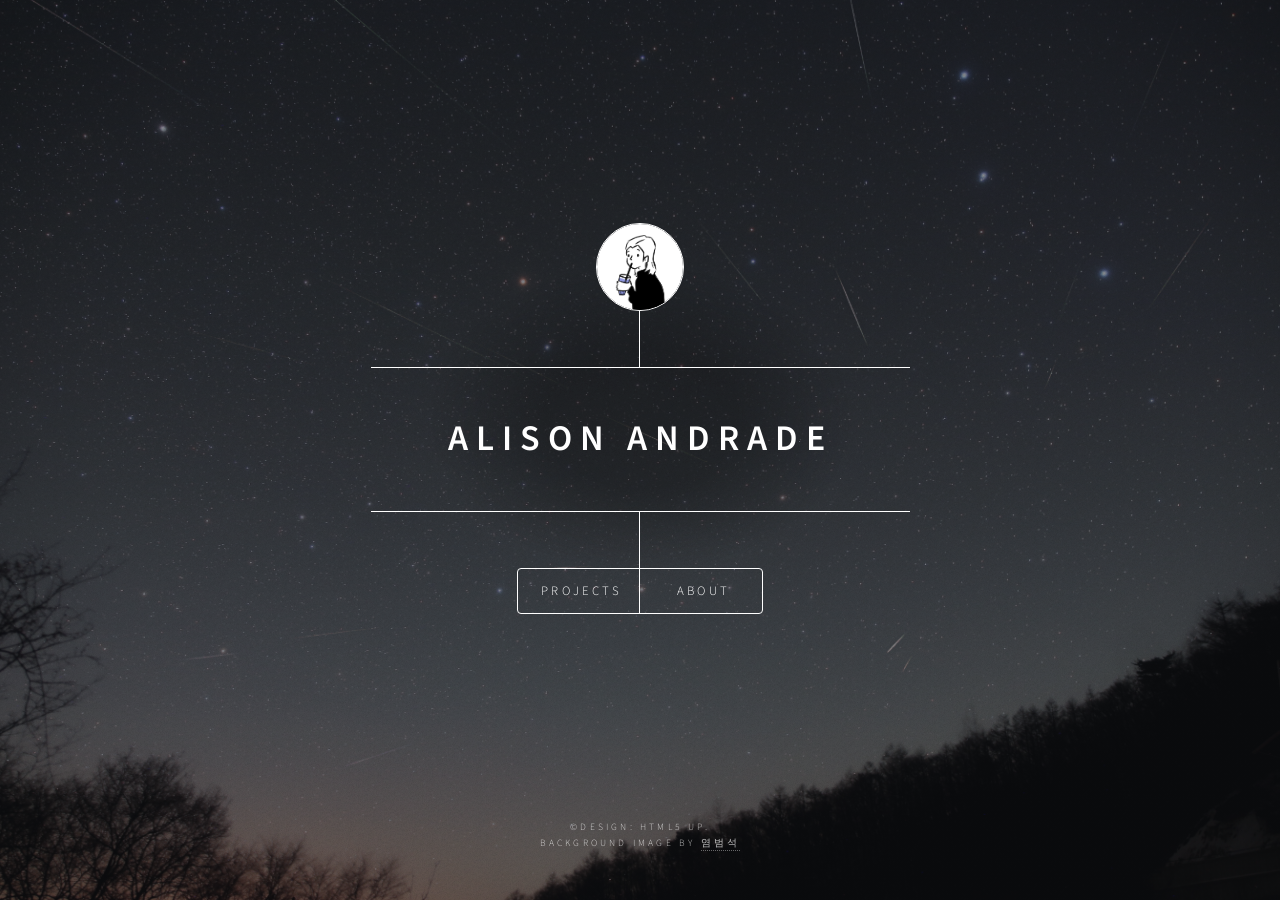
==== index.html @ b90a4dda "Update index.html" ====
<!DOCTYPE HTML>
<!--
	Dimension by HTML5 UP
	html5up.net | @ajlkn
	Free for personal and commercial use under the CCA 3.0 license (html5up.net/license)
-->
<html>
	<head>
		<title></title>
		<meta charset="utf-8" />
		<meta name="viewport" content="width=device-width, initial-scale=1, user-scalable=no" />
		<link rel="stylesheet" href="assets/css/main.css" />
		<noscript><link rel="stylesheet" href="assets/css/noscript.css" /></noscript>
	</head>
	<body class="is-preload">

		<!-- Wrapper -->
			<div id="wrapper">

				<!-- Header -->
					<header id="header">
						<div class="logo">
							<div><img src="images/blog.jpg" alt="" class="circle"></div>
						</div>
						<div class="content">
							<div class="inner">
								<h1>&nbsp;&nbsp;&nbsp;Alison Andrade&nbsp;&nbsp;&nbsp;</h1>
							</div>
						</div>
						<nav>
							<ul>
								<!-- <li><a href="#intro">Intro</a></li> -->
								<li><a href="#projects">Projects</a></li>
								<!-- <li><a href="#about">About</a></li> -->
								<li><a href="#contact">About</a></li>
								<!--<li><a href="#elements">Elements</a></li>-->
							</ul>
						</nav>
					</header>

				<!-- Main -->
					<div id="main">

						<!-- Intro -->
							<!-- <article id="intro">
								<h2 class="major">Intro</h2>
								<span class="image main"><img src="images/pic01.jpg" alt="" /></span>
								<p>Aenean ornare velit lacus, ac varius enim ullamcorper eu. Proin aliquam facilisis ante interdum congue. Integer mollis, nisl amet convallis, porttitor magna ullamcorper, amet egestas mauris. Ut magna finibus nisi nec lacinia. Nam maximus erat id euismod egestas. By the way, check out my <a href="#work">awesome work</a>.</p>
								<p>Lorem ipsum dolor sit amet, consectetur adipiscing elit. Duis dapibus rutrum facilisis. Class aptent taciti sociosqu ad litora torquent per conubia nostra, per inceptos himenaeos. Etiam tristique libero eu nibh porttitor fermentum. Nullam venenatis erat id vehicula viverra. Nunc ultrices eros ut ultricies condimentum. Mauris risus lacus, blandit sit amet venenatis non, bibendum vitae dolor. Nunc lorem mauris, fringilla in aliquam at, euismod in lectus. Pellentesque habitant morbi tristique senectus et netus et malesuada fames ac turpis egestas. In non lorem sit amet elit placerat maximus. Pellentesque aliquam maximus risus, vel sed vehicula.</p>
							</article> -->

						<!-- Work -->
							<article id="projects">
								
								<h2 class="major">Projects</h2>

								<h4><a href="docs/Andrade_M_field_orientation.pdf">Polametric Observations of Magnetic Fields  in Star Forming Region</a></h4>
								<span class="image main"><a href="docs/Andrade_M_field_orientation.pdf"><img src="images/Vela-C.png"/></a></span>
								<p>My undergraduate thesis project analysed polarimetric observations of Vela C and Orion A molecular 
									clouds, to understand their magnetic field structures and their relationships with column density.</p>
									
								<h4><a href="https://github.com/alisonands/Case-Study-A-data-driven-investment-analysis/tree/main">
									Case Study: A Data-Driven Investment Analysis</a></h4>
								<span><a href="https://github.com/alisonands/Case-Study-A-data-driven-investment-analysis/tree/main"><img src="images/in-analysis.jpg" alt="" style="width: 30%; float: left; padding-right: 10px;padding-bottom: 10px;"/></a></span>
								<p style="padding-left: 50px;">This project looks at the performance of the stock market tech sector on the Nasdaq index, 
									analyzing the relationship between Operating Cash Flow and Capex, and it's effect on overall returns.
								</p><br>
								
								<h4 style="padding-top: 20px;"><a href="https://alisonands.pythonanywhere.com/">
									Classification and regression analysis on planets, stars, and galaxies</a></h4>
								<span><a href="https://alisonands.pythonanywhere.com/"><img src="images/exoplanets.png" alt="" style="width: 35%; float: right; padding-left: 10px;"/></a></span>
								<p style="padding-right: 50px;"> This project uses supervised learning to analyse and predict exoplanet masses and classifying stars, galaxies and quasars.
									Primary ML algorithims used were decision tree and random forest models to fit and classify the variables.
								</p>

								<h4><a href="https://alisonands.github.io/Asteroids">
									A Timeline of NEOs</a></h4>
								<span class="image main"><a href="https://alisonands.github.io/Asteroids"><img src="images/Asteroids.jpg" alt=""/></a></span>
								<p> Wondering when the next asteroid will fly by? Near Earth Objects (NEOs) are comets and asteroids that pass by 
									with the close vicinity of the Earth. This graph shows all NEOs that have passed by and will pass by within 
									30 years. Keep an eye out!
								</p>
								
							</article>

						<!-- About -->
							<!-- <article id="about">
								<h2 class="major">About</h2>
								<span class="image main"><img src="images/pic03.jpg" alt="" /></span>
								<p>Lorem ipsum dolor sit amet, consectetur et adipiscing elit. Praesent eleifend dignissim arcu, at eleifend sapien imperdiet ac. Aliquam erat volutpat. Praesent urna nisi, fringila lorem et vehicula lacinia quam. Integer sollicitudin mauris nec lorem luctus ultrices. Aliquam libero et malesuada fames ac ante ipsum primis in faucibus. Cras viverra ligula sit amet ex mollis mattis lorem ipsum dolor sit amet.</p>
							</article> -->

						<!-- Contact -->
							<article id="contact">
								<h2 class="major">About</h2>
								<h4>Contact</h4>

								<ul>
								<li> <i class="fa fa-envelope"></i> <a href="mailto:alison.ands@gmail.com">
									alison.ands@gmail.com</a></li>
								<li class="icon brands fa-github"> <a href="https://github.com/alisonands">
								Github</a></li>
								<li class="icon brands fa-linkedin"> <a href="www.linkedin.com/in/alison-andrade-a63053269">
									LinkedIn</li></a>
								</ul>
								<!-- <form method="post" action="#">
									<div class="fields">
										<div class="field half">
											<label for="name">Name</label>
											<input type="text" name="name" id="name" />
										</div>
										<div class="field half">
											<label for="email">Email</label>
											<input type="text" name="email" id="email" />
										</div>
										<div class="field">
											<label for="message">Message</label>
											<textarea name="message" id="message" rows="4"></textarea>
										</div>
									</div>
									<ul class="actions">
										<li><input type="submit" value="Send Message" class="primary" /></li>
										<li><input type="reset" value="Reset" /></li>
									</ul> -->
								</form>
								<ul class="icons">
									<!-- <li><a href="#" class="icon brands fa-twitter"><span class="label">Twitter</span></a></li> -->
									<!-- <li><a href="#" class="icon brands fa-facebook-f"><span class="label">Facebook</span></a></li> -->
									<!-- <li><a href="#" class="icon brands fa-instagram"><span class="label">Instagram</span></a></li> -->
									<li><a href="#" class="icon brands fa-github"><span class="label">GitHub</span></a></li>
									<li><a href="#" class="icon brands fa-linkedin"><span class="label">LinkedIn</span></a></li>
								</ul>
							</article>

						<!-- Elements -->
							<article id="elements">
								<h2 class="major">Elements</h2>

								<section>
									<h3 class="major">Text</h3>
									<p>This is <b>bold</b> and this is <strong>strong</strong>. This is <i>italic</i> and this is <em>emphasized</em>.
									This is <sup>superscript</sup> text and this is <sub>subscript</sub> text.
									This is <u>underlined</u> and this is code: <code>for (;;) { ... }</code>. Finally, <a href="#">this is a link</a>.</p>
									<hr />
									<h2>Heading Level 2</h2>
									<h3>Heading Level 3</h3>
									<h4>Heading Level 4</h4>
									<h5>Heading Level 5</h5>
									<h6>Heading Level 6</h6>
									<hr />
									<h4>Blockquote</h4>
									<blockquote>Fringilla nisl. Donec accumsan interdum nisi, quis tincidunt felis sagittis eget tempus euismod. Vestibulum ante ipsum primis in faucibus vestibulum. Blandit adipiscing eu felis iaculis volutpat ac adipiscing accumsan faucibus. Vestibulum ante ipsum primis in faucibus lorem ipsum dolor sit amet nullam adipiscing eu felis.</blockquote>
									<h4>Preformatted</h4>
									<pre><code>i = 0;

while (!deck.isInOrder()) {
    print 'Iteration ' + i;
    deck.shuffle();
    i++;
}

print 'It took ' + i + ' iterations to sort the deck.';</code></pre>
								</section>

								<section>
									<h3 class="major">Lists</h3>

									<h4>Unordered</h4>
									<ul>
										<li>Dolor pulvinar etiam.</li>
										<li>Sagittis adipiscing.</li>
										<li>Felis enim feugiat.</li>
									</ul>

									<h4>Alternate</h4>
									<ul class="alt">
										<li>Dolor pulvinar etiam.</li>
										<li>Sagittis adipiscing.</li>
										<li>Felis enim feugiat.</li>
									</ul>

									<h4>Ordered</h4>
									<ol>
										<li>Dolor pulvinar etiam.</li>
										<li>Etiam vel felis viverra.</li>
										<li>Felis enim feugiat.</li>
										<li>Dolor pulvinar etiam.</li>
										<li>Etiam vel felis lorem.</li>
										<li>Felis enim et feugiat.</li>
									</ol>
									<h4>Icons</h4>
									<ul class="icons">
										<li><a href="#" class="icon brands fa-twitter"><span class="label">Twitter</span></a></li>
										<li><a href="#" class="icon brands fa-facebook-f"><span class="label">Facebook</span></a></li>
										<li><a href="#" class="icon brands fa-instagram"><span class="label">Instagram</span></a></li>
										<li><a href="#" class="icon brands fa-github"><span class="label">Github</span></a></li>
									</ul>

									<h4>Actions</h4>
									<ul class="actions">
										<li><a href="#" class="button primary">Default</a></li>
										<li><a href="#" class="button">Default</a></li>
									</ul>
									<ul class="actions stacked">
										<li><a href="#" class="button primary">Default</a></li>
										<li><a href="#" class="button">Default</a></li>
									</ul>
								</section>

								<section>
									<h3 class="major">Table</h3>
									<h4>Default</h4>
									<div class="table-wrapper">
										<table>
											<thead>
												<tr>
													<th>Name</th>
													<th>Description</th>
													<th>Price</th>
												</tr>
											</thead>
											<tbody>
												<tr>
													<td>Item One</td>
													<td>Ante turpis integer aliquet porttitor.</td>
													<td>29.99</td>
												</tr>
												<tr>
													<td>Item Two</td>
													<td>Vis ac commodo adipiscing arcu aliquet.</td>
													<td>19.99</td>
												</tr>
												<tr>
													<td>Item Three</td>
													<td> Morbi faucibus arcu accumsan lorem.</td>
													<td>29.99</td>
												</tr>
												<tr>
													<td>Item Four</td>
													<td>Vitae integer tempus condimentum.</td>
													<td>19.99</td>
												</tr>
												<tr>
													<td>Item Five</td>
													<td>Ante turpis integer aliquet porttitor.</td>
													<td>29.99</td>
												</tr>
											</tbody>
											<tfoot>
												<tr>
													<td colspan="2"></td>
													<td>100.00</td>
												</tr>
											</tfoot>
										</table>
									</div>

									<h4>Alternate</h4>
									<div class="table-wrapper">
										<table class="alt">
											<thead>
												<tr>
													<th>Name</th>
													<th>Description</th>
													<th>Price</th>
												</tr>
											</thead>
											<tbody>
												<tr>
													<td>Item One</td>
													<td>Ante turpis integer aliquet porttitor.</td>
													<td>29.99</td>
												</tr>
												<tr>
													<td>Item Two</td>
													<td>Vis ac commodo adipiscing arcu aliquet.</td>
													<td>19.99</td>
												</tr>
												<tr>
													<td>Item Three</td>
													<td> Morbi faucibus arcu accumsan lorem.</td>
													<td>29.99</td>
												</tr>
												<tr>
													<td>Item Four</td>
													<td>Vitae integer tempus condimentum.</td>
													<td>19.99</td>
												</tr>
												<tr>
													<td>Item Five</td>
													<td>Ante turpis integer aliquet porttitor.</td>
													<td>29.99</td>
												</tr>
											</tbody>
											<tfoot>
												<tr>
													<td colspan="2"></td>
													<td>100.00</td>
												</tr>
											</tfoot>
										</table>
									</div>
								</section>

								<section>
									<h3 class="major">Buttons</h3>
									<ul class="actions">
										<li><a href="#" class="button primary">Primary</a></li>
										<li><a href="#" class="button">Default</a></li>
									</ul>
									<ul class="actions">
										<li><a href="#" class="button">Default</a></li>
										<li><a href="#" class="button small">Small</a></li>
									</ul>
									<ul class="actions">
										<li><a href="#" class="button primary icon solid fa-download">Icon</a></li>
										<li><a href="#" class="button icon solid fa-download">Icon</a></li>
									</ul>
									<ul class="actions">
										<li><span class="button primary disabled">Disabled</span></li>
										<li><span class="button disabled">Disabled</span></li>
									</ul>
								</section>

								<section>
									<h3 class="major">Form</h3>
									<form method="post" action="#">
										<div class="fields">
											<div class="field half">
												<label for="demo-name">Name</label>
												<input type="text" name="demo-name" id="demo-name" value="" placeholder="Jane Doe" />
											</div>
											<div class="field half">
												<label for="demo-email">Email</label>
												<input type="email" name="demo-email" id="demo-email" value="" placeholder="jane@untitled.tld" />
											</div>
											<div class="field">
												<label for="demo-category">Category</label>
												<select name="demo-category" id="demo-category">
													<option value="">-</option>
													<option value="1">Manufacturing</option>
													<option value="1">Shipping</option>
													<option value="1">Administration</option>
													<option value="1">Human Resources</option>
												</select>
											</div>
											<div class="field half">
												<input type="radio" id="demo-priority-low" name="demo-priority" checked>
												<label for="demo-priority-low">Low</label>
											</div>
											<div class="field half">
												<input type="radio" id="demo-priority-high" name="demo-priority">
												<label for="demo-priority-high">High</label>
											</div>
											<div class="field half">
												<input type="checkbox" id="demo-copy" name="demo-copy">
												<label for="demo-copy">Email me a copy</label>
											</div>
											<div class="field half">
												<input type="checkbox" id="demo-human" name="demo-human" checked>
												<label for="demo-human">Not a robot</label>
											</div>
											<div class="field">
												<label for="demo-message">Message</label>
												<textarea name="demo-message" id="demo-message" placeholder="Enter your message" rows="6"></textarea>
											</div>
										</div>
										<ul class="actions">
											<li><input type="submit" value="Send Message" class="primary" /></li>
											<li><input type="reset" value="Reset" /></li>
										</ul>
									</form>
								</section>

							</article>

					</div>

				<!-- Footer -->
					<footer id="footer">
						<p class="copyright">&copy;Design: HTML5 UP.</p>
						<p class="copyright">Background Image by <a href="https://apod.nasa.gov/apod/ap240111.html">  염범석 </a> </p>
					</footer>

			</div>

		<!-- BG -->
			<div id="bg"></div>

		<!-- Scripts -->
			<script src="assets/js/jquery.min.js"></script>
			<script src="assets/js/browser.min.js"></script>
			<script src="assets/js/breakpoints.min.js"></script>
			<script src="assets/js/util.js"></script>
			<script src="assets/js/main.js"></script>

	</body>
</html>
---- assets/css/main.css ----
@import url(fontawesome-all.min.css);
@import url("https://fonts.googleapis.com/css?family=Source+Sans+Pro:300italic,600italic,300,600");

/*
	Dimension by HTML5 UP
	html5up.net | @ajlkn
	Free for personal and commercial use under the CCA 3.0 license (html5up.net/license)
*/

.circle {
	border-radius: 100%;
	display: block;
	width: 86px;
	height: 86px;
	overflow: hidden;
}

.circle img {
	width: 86px;
	height: 86px;
}

html,
body,
div,
span,
applet,
object,
iframe,
h1,
h2,
h3,
h4,
h5,
h6,
p,
blockquote,
pre,
a,
abbr,
acronym,
address,
big,
cite,
code,
del,
dfn,
em,
img,
ins,
kbd,
q,
s,
samp,
small,
strike,
strong,
sub,
sup,
tt,
var,
b,
u,
i,
center,
dl,
dt,
dd,
ol,
ul,
li,
fieldset,
form,
label,
legend,
table,
caption,
tbody,
tfoot,
thead,
tr,
th,
td,
article,
aside,
canvas,
details,
embed,
figure,
figcaption,
footer,
header,
hgroup,
menu,
nav,
output,
ruby,
section,
summary,
time,
mark,
audio,
video {
	margin: 0;
	padding: 0;
	border: 0;
	font-size: 100%;
	font: inherit;
	vertical-align: baseline;
}

article,
aside,
details,
figcaption,
figure,
footer,
header,
hgroup,
menu,
nav,
section {
	display: block;
}

body {
	line-height: 1;
}

ol,
ul {
	list-style: none;
}

blockquote,
q {
	quotes: none;
}

blockquote:before,
blockquote:after,
q:before,
q:after {
	content: '';
	content: none;
}

table {
	border-collapse: collapse;
	border-spacing: 0;
}

body {
	-webkit-text-size-adjust: none;
}

mark {
	background-color: transparent;
	color: inherit;
}

input::-moz-focus-inner {
	border: 0;
	padding: 0;
}

input,
select,
textarea {
	-moz-appearance: none;
	-webkit-appearance: none;
	-ms-appearance: none;
	appearance: none;
}

/* Basic */

@-ms-viewport {
	width: device-width;
}

@media screen and (max-width: 480px) {

	html,
	body {
		min-width: 320px;
	}

}

html {
	box-sizing: border-box;
}

*,
*:before,
*:after {
	box-sizing: inherit;
}

body {
	background: #1b1f22;
}

body.is-preload *,
body.is-preload *:before,
body.is-preload *:after {
	-moz-animation: none !important;
	-webkit-animation: none !important;
	-ms-animation: none !important;
	animation: none !important;
	-moz-transition: none !important;
	-webkit-transition: none !important;
	-ms-transition: none !important;
	transition: none !important;
}

/* Type */

html {
	font-size: 16pt;
}

@media screen and (max-width: 1680px) {

	html {
		font-size: 12pt;
	}

}

@media screen and (max-width: 736px) {

	html {
		font-size: 11pt;
	}

}

@media screen and (max-width: 360px) {

	html {
		font-size: 10pt;
	}

}

body,
input,
select,
textarea {
	color: #ffffff;
	font-family: "Source Sans Pro", sans-serif;
	font-weight: 300;
	font-size: 1rem;
	line-height: 1.65;
}

a {
	-moz-transition: color 0.2s ease-in-out, background-color 0.2s ease-in-out, border-bottom-color 0.2s ease-in-out;
	-webkit-transition: color 0.2s ease-in-out, background-color 0.2s ease-in-out, border-bottom-color 0.2s ease-in-out;
	-ms-transition: color 0.2s ease-in-out, background-color 0.2s ease-in-out, border-bottom-color 0.2s ease-in-out;
	transition: color 0.2s ease-in-out, background-color 0.2s ease-in-out, border-bottom-color 0.2s ease-in-out;
	border-bottom: dotted 1px rgba(255, 255, 255, 0.5);
	text-decoration: none;
	color: inherit;
}

a:hover {
	border-bottom-color: transparent;
}

strong,
b {
	color: #ffffff;
	font-weight: 600;
}

em,
i {
	font-style: italic;
}

p {
	margin: 0 0 2rem 0;
}

h1,
h2,
h3,
h4,
h5,
h6 {
	color: #ffffff;
	font-weight: 600;
	line-height: 1.5;
	margin: 0 0 1rem 0;
	text-transform: uppercase;
	letter-spacing: 0.2rem;
}

h1 a,
h2 a,
h3 a,
h4 a,
h5 a,
h6 a {
	color: inherit;
	text-decoration: none;
}

h1.major,
h2.major,
h3.major,
h4.major,
h5.major,
h6.major {
	border-bottom: solid 1px #ffffff;
	width: -moz-max-content;
	width: -webkit-max-content;
	width: -ms-max-content;
	width: max-content;
	padding-bottom: 0.5rem;
	margin: 0 0 2rem 0;
}

h1 {
	font-size: 2.25rem;
	line-height: 1.3;
	letter-spacing: 0.5rem;
}

h2 {
	font-size: 1.5rem;
	line-height: 1.4;
	letter-spacing: 0.5rem;
}

h3 {
	font-size: 1rem;
}

h4 {
	font-size: 0.8rem;
}

h5 {
	font-size: 0.7rem;
}

h6 {
	font-size: 0.6rem;
}

@media screen and (max-width: 736px) {

	h1 {
		font-size: 1.75rem;
		line-height: 1.4;
	}

	h2 {
		font-size: 1.25em;
		line-height: 1.5;
	}

}

sub {
	font-size: 0.8rem;
	position: relative;
	top: 0.5rem;
}

sup {
	font-size: 0.8rem;
	position: relative;
	top: -0.5rem;
}

blockquote {
	border-left: solid 4px #ffffff;
	font-style: italic;
	margin: 0 0 2rem 0;
	padding: 0.5rem 0 0.5rem 2rem;
}

code {
	background: rgba(255, 255, 255, 0.075);
	border-radius: 4px;
	font-family: "Courier New", monospace;
	font-size: 0.9rem;
	margin: 0 0.25rem;
	padding: 0.25rem 0.65rem;
}

pre {
	-webkit-overflow-scrolling: touch;
	font-family: "Courier New", monospace;
	font-size: 0.9rem;
	margin: 0 0 2rem 0;
}

pre code {
	display: block;
	line-height: 1.75;
	padding: 1rem 1.5rem;
	overflow-x: auto;
}

hr {
	border: 0;
	border-bottom: solid 1px #ffffff;
	margin: 2.75rem 0;
}

.align-left {
	text-align: left;
}

.align-center {
	text-align: center;
}

.align-right {
	text-align: right;
}

/* Form */

form {
	margin: 0 0 2rem 0;
}

form> :last-child {
	margin-bottom: 0;
}

form>.fields {
	display: -moz-flex;
	display: -webkit-flex;
	display: -ms-flex;
	display: flex;
	-moz-flex-wrap: wrap;
	-webkit-flex-wrap: wrap;
	-ms-flex-wrap: wrap;
	flex-wrap: wrap;
	width: calc(100% + 3rem);
	margin: -1.5rem 0 2rem -1.5rem;
}

form>.fields>.field {
	-moz-flex-grow: 0;
	-webkit-flex-grow: 0;
	-ms-flex-grow: 0;
	flex-grow: 0;
	-moz-flex-shrink: 0;
	-webkit-flex-shrink: 0;
	-ms-flex-shrink: 0;
	flex-shrink: 0;
	padding: 1.5rem 0 0 1.5rem;
	width: calc(100% - 1.5rem);
}

form>.fields>.field.half {
	width: calc(50% - 0.75rem);
}

form>.fields>.field.third {
	width: calc(100%/3 - 0.5rem);
}

form>.fields>.field.quarter {
	width: calc(25% - 0.375rem);
}

@media screen and (max-width: 480px) {

	form>.fields {
		width: calc(100% + 3rem);
		margin: -1.5rem 0 2rem -1.5rem;
	}

	form>.fields>.field {
		padding: 1.5rem 0 0 1.5rem;
		width: calc(100% - 1.5rem);
	}

	form>.fields>.field.half {
		width: calc(100% - 1.5rem);
	}

	form>.fields>.field.third {
		width: calc(100% - 1.5rem);
	}

	form>.fields>.field.quarter {
		width: calc(100% - 1.5rem);
	}

}

label {
	color: #ffffff;
	display: block;
	font-size: 0.8rem;
	font-weight: 300;
	letter-spacing: 0.2rem;
	line-height: 1.5;
	margin: 0 0 1rem 0;
	text-transform: uppercase;
}

input[type="text"],
input[type="password"],
input[type="email"],
input[type="tel"],
select,
textarea {
	-moz-appearance: none;
	-webkit-appearance: none;
	-ms-appearance: none;
	appearance: none;
	-moz-transition: border-color 0.2s ease-in-out, box-shadow 0.2s ease-in-out, background-color 0.2s ease-in-out;
	-webkit-transition: border-color 0.2s ease-in-out, box-shadow 0.2s ease-in-out, background-color 0.2s ease-in-out;
	-ms-transition: border-color 0.2s ease-in-out, box-shadow 0.2s ease-in-out, background-color 0.2s ease-in-out;
	transition: border-color 0.2s ease-in-out, box-shadow 0.2s ease-in-out, background-color 0.2s ease-in-out;
	background-color: transparent;
	border-radius: 4px;
	border: solid 1px #ffffff;
	color: inherit;
	display: block;
	outline: 0;
	padding: 0 1rem;
	text-decoration: none;
	width: 100%;
}

input[type="text"]:invalid,
input[type="password"]:invalid,
input[type="email"]:invalid,
input[type="tel"]:invalid,
select:invalid,
textarea:invalid {
	box-shadow: none;
}

input[type="text"]:focus,
input[type="password"]:focus,
input[type="email"]:focus,
input[type="tel"]:focus,
select:focus,
textarea:focus {
	background: rgba(255, 255, 255, 0.075);
	border-color: #ffffff;
	box-shadow: 0 0 0 1px #ffffff;
}

select {
	background-image: url("data:image/svg+xml;charset=utf8,%3Csvg xmlns='http://www.w3.org/2000/svg' width='40' height='40' preserveAspectRatio='none' viewBox='0 0 40 40'%3E%3Cpath d='M9.4,12.3l10.4,10.4l10.4-10.4c0.2-0.2,0.5-0.4,0.9-0.4c0.3,0,0.6,0.1,0.9,0.4l3.3,3.3c0.2,0.2,0.4,0.5,0.4,0.9 c0,0.4-0.1,0.6-0.4,0.9L20.7,31.9c-0.2,0.2-0.5,0.4-0.9,0.4c-0.3,0-0.6-0.1-0.9-0.4L4.3,17.3c-0.2-0.2-0.4-0.5-0.4-0.9 c0-0.4,0.1-0.6,0.4-0.9l3.3-3.3c0.2-0.2,0.5-0.4,0.9-0.4S9.1,12.1,9.4,12.3z' fill='%23ffffff' /%3E%3C/svg%3E");
	background-size: 1.25rem;
	background-repeat: no-repeat;
	background-position: calc(100% - 1rem) center;
	height: 2.75rem;
	padding-right: 2.75rem;
	text-overflow: ellipsis;
}

select option {
	color: #ffffff;
	background: #1b1f22;
}

select:focus::-ms-value {
	background-color: transparent;
}

select::-ms-expand {
	display: none;
}

input[type="text"],
input[type="password"],
input[type="email"],
select {
	height: 2.75rem;
}

textarea {
	padding: 0.75rem 1rem;
}

input[type="checkbox"],
input[type="radio"] {
	-moz-appearance: none;
	-webkit-appearance: none;
	-ms-appearance: none;
	appearance: none;
	display: block;
	float: left;
	margin-right: -2rem;
	opacity: 0;
	width: 1rem;
	z-index: -1;
}

input[type="checkbox"]+label,
input[type="radio"]+label {
	text-decoration: none;
	-moz-user-select: none;
	-webkit-user-select: none;
	-ms-user-select: none;
	user-select: none;
	color: #ffffff;
	cursor: pointer;
	display: inline-block;
	font-size: 0.8rem;
	font-weight: 300;
	margin: 0 0 0.5rem 0;
	padding-left: 2.65rem;
	padding-right: 0.75rem;
	position: relative;
}

input[type="checkbox"]+label:before,
input[type="radio"]+label:before {
	-moz-osx-font-smoothing: grayscale;
	-webkit-font-smoothing: antialiased;
	display: inline-block;
	font-style: normal;
	font-variant: normal;
	text-rendering: auto;
	line-height: 1;
	text-transform: none !important;
	font-family: 'Font Awesome 5 Free';
	font-weight: 900;
}

input[type="checkbox"]+label:before,
input[type="radio"]+label:before {
	-moz-transition: border-color 0.2s ease-in-out, box-shadow 0.2s ease-in-out, background-color 0.2s ease-in-out;
	-webkit-transition: border-color 0.2s ease-in-out, box-shadow 0.2s ease-in-out, background-color 0.2s ease-in-out;
	-ms-transition: border-color 0.2s ease-in-out, box-shadow 0.2s ease-in-out, background-color 0.2s ease-in-out;
	transition: border-color 0.2s ease-in-out, box-shadow 0.2s ease-in-out, background-color 0.2s ease-in-out;
	border-radius: 4px;
	border: solid 1px #ffffff;
	content: '';
	display: inline-block;
	height: 1.65rem;
	left: 0;
	line-height: 1.65rem;
	position: absolute;
	text-align: center;
	top: -0.15rem;
	width: 1.65rem;
}

input[type="checkbox"]:checked+label:before,
input[type="radio"]:checked+label:before {
	background: #ffffff !important;
	border-color: #ffffff !important;
	color: #1b1f22;
	content: '\f00c';
}

input[type="checkbox"]:focus+label:before,
input[type="radio"]:focus+label:before {
	background: rgba(255, 255, 255, 0.075);
	border-color: #ffffff;
	box-shadow: 0 0 0 1px #ffffff;
}

input[type="checkbox"]+label:before {
	border-radius: 4px;
}

input[type="radio"]+label:before {
	border-radius: 100%;
}

::-webkit-input-placeholder {
	color: rgba(255, 255, 255, 0.5) !important;
	opacity: 1.0;
}

:-moz-placeholder {
	color: rgba(255, 255, 255, 0.5) !important;
	opacity: 1.0;
}

::-moz-placeholder {
	color: rgba(255, 255, 255, 0.5) !important;
	opacity: 1.0;
}

:-ms-input-placeholder {
	color: rgba(255, 255, 255, 0.5) !important;
	opacity: 1.0;
}

.formerize-placeholder {
	color: rgba(255, 255, 255, 0.5) !important;
	opacity: 1.0;
}

/* Box */

.box {
	border-radius: 4px;
	border: solid 1px #ffffff;
	margin-bottom: 2rem;
	padding: 1.5em;
}

.box> :last-child,
.box> :last-child> :last-child,
.box> :last-child> :last-child> :last-child {
	margin-bottom: 0;
}

.box.alt {
	border: 0;
	border-radius: 0;
	padding: 0;
}

/* Icon */

.icon {
	text-decoration: none;
	border-bottom: none;
	position: relative;
}

.icon:before {
	-moz-osx-font-smoothing: grayscale;
	-webkit-font-smoothing: antialiased;
	display: inline-block;
	font-style: normal;
	font-variant: normal;
	text-rendering: auto;
	line-height: 1;
	text-transform: none !important;
	font-family: 'Font Awesome 5 Free';
	font-weight: 400;
}

.icon>.label {
	display: none;
}

.icon:before {
	line-height: inherit;
}

.icon.solid:before {
	font-weight: 900;
}

.icon.brands:before {
	font-family: 'Font Awesome 5 Brands';
}

/* Image */

.image {
	border-radius: 4px;
	border: 0;
	display: inline-block;
	position: relative;
}

.image:before {
	pointer-events: none;
	background-image: url("../../images/overlay.png");
	background-color: rgba(19, 21, 25, 0.5);
	border-radius: 4px;
	content: '';
	display: block;
	height: 100%;
	left: 0;
	opacity: 0.5;
	position: absolute;
	top: 0;
	width: 100%;
}

.image img {
	border-radius: 4px;
	display: block;
}

.image.left,
.image.right {
	max-width: 40%;
}

.image.left img,
.image.right img {
	width: 100%;
}

.image.left {
	float: left;
	padding: 0 1.5em 1em 0;
	top: 0.25em;
}

.image.right {
	float: right;
	padding: 0 0 1em 1.5em;
	top: 0.25em;
}

.image.fit {
	display: block;
	margin: 0 0 2rem 0;
	width: 100%;
}

.image.fit img {
	width: 100%;
}

.image.main {
	display: block;
	margin: 2.5rem 0;
	width: 100%;
}

.image.main img {
	width: 100%;
}

@media screen and (max-width: 736px) {

	.image.main {
		margin: 2rem 0;
	}

}

@media screen and (max-width: 480px) {

	.image.main {
		margin: 1.5rem 0;
	}

}

/* List */

ol {
	list-style: decimal;
	margin: 0 0 2rem 0;
	padding-left: 1.25em;
}

ol li {
	padding-left: 0.25em;
}

ul {
	list-style: disc;
	margin: 0 0 2rem 0;
	padding-left: 1em;
}

ul li {
	padding-left: 0.5em;
}

ul.alt {
	list-style: none;
	padding-left: 0;
}

ul.alt li {
	border-top: solid 1px #ffffff;
	padding: 0.5em 0;
}

ul.alt li:first-child {
	border-top: 0;
	padding-top: 0;
}

dl {
	margin: 0 0 2rem 0;
}

dl dt {
	display: block;
	font-weight: 600;
	margin: 0 0 1rem 0;
}

dl dd {
	margin-left: 2rem;
}

/* Actions */

ul.actions {
	display: -moz-flex;
	display: -webkit-flex;
	display: -ms-flex;
	display: flex;
	cursor: default;
	list-style: none;
	margin-left: -1rem;
	padding-left: 0;
}

ul.actions li {
	padding: 0 0 0 1rem;
	vertical-align: middle;
}

ul.actions.special {
	-moz-justify-content: center;
	-webkit-justify-content: center;
	-ms-justify-content: center;
	justify-content: center;
	width: 100%;
	margin-left: 0;
}

ul.actions.special li:first-child {
	padding-left: 0;
}

ul.actions.stacked {
	-moz-flex-direction: column;
	-webkit-flex-direction: column;
	-ms-flex-direction: column;
	flex-direction: column;
	margin-left: 0;
}

ul.actions.stacked li {
	padding: 1.3rem 0 0 0;
}

ul.actions.stacked li:first-child {
	padding-top: 0;
}

ul.actions.fit {
	width: calc(100% + 1rem);
}

ul.actions.fit li {
	-moz-flex-grow: 1;
	-webkit-flex-grow: 1;
	-ms-flex-grow: 1;
	flex-grow: 1;
	-moz-flex-shrink: 1;
	-webkit-flex-shrink: 1;
	-ms-flex-shrink: 1;
	flex-shrink: 1;
	width: 100%;
}

ul.actions.fit li>* {
	width: 100%;
}

ul.actions.fit.stacked {
	width: 100%;
}

@media screen and (max-width: 480px) {

	ul.actions:not(.fixed) {
		-moz-flex-direction: column;
		-webkit-flex-direction: column;
		-ms-flex-direction: column;
		flex-direction: column;
		margin-left: 0;
		width: 100% !important;
	}

	ul.actions:not(.fixed) li {
		-moz-flex-grow: 1;
		-webkit-flex-grow: 1;
		-ms-flex-grow: 1;
		flex-grow: 1;
		-moz-flex-shrink: 1;
		-webkit-flex-shrink: 1;
		-ms-flex-shrink: 1;
		flex-shrink: 1;
		padding: 1rem 0 0 0;
		text-align: center;
		width: 100%;
	}

	ul.actions:not(.fixed) li>* {
		width: 100%;
	}

	ul.actions:not(.fixed) li:first-child {
		padding-top: 0;
	}

	ul.actions:not(.fixed) li input[type="submit"],
	ul.actions:not(.fixed) li input[type="reset"],
	ul.actions:not(.fixed) li input[type="button"],
	ul.actions:not(.fixed) li button,
	ul.actions:not(.fixed) li .button {
		width: 100%;
	}

	ul.actions:not(.fixed) li input[type="submit"].icon:before,
	ul.actions:not(.fixed) li input[type="reset"].icon:before,
	ul.actions:not(.fixed) li input[type="button"].icon:before,
	ul.actions:not(.fixed) li button.icon:before,
	ul.actions:not(.fixed) li .button.icon:before {
		margin-left: -0.5em;
	}

}

/* Icons */

ul.icons {
	cursor: default;
	list-style: none;
	padding-left: 0;
}

ul.icons li {
	display: inline-block;
	padding: 0 0.75em 0 0;
}

ul.icons li:last-child {
	padding-right: 0;
}

ul.icons li a {
	border-radius: 100%;
	box-shadow: inset 0 0 0 1px #ffffff;
	display: inline-block;
	height: 2.25rem;
	line-height: 2.25rem;
	text-align: center;
	width: 2.25rem;
}

ul.icons li a:hover {
	background-color: rgba(255, 255, 255, 0.075);
}

ul.icons li a:active {
	background-color: rgba(255, 255, 255, 0.175);
}

/* Table */

.table-wrapper {
	-webkit-overflow-scrolling: touch;
	overflow-x: auto;
}

table {
	margin: 0 0 2rem 0;
	width: 100%;
}

table tbody tr {
	border: solid 1px #ffffff;
	border-left: 0;
	border-right: 0;
}

table tbody tr:nth-child(2n + 1) {
	background-color: rgba(255, 255, 255, 0.075);
}

table td {
	padding: 0.75em 0.75em;
}

table th {
	color: #ffffff;
	font-size: 0.9em;
	font-weight: 600;
	padding: 0 0.75em 0.75em 0.75em;
	text-align: left;
}

table thead {
	border-bottom: solid 2px #ffffff;
}

table tfoot {
	border-top: solid 2px #ffffff;
}

table.alt {
	border-collapse: separate;
}

table.alt tbody tr td {
	border: solid 1px #ffffff;
	border-left-width: 0;
	border-top-width: 0;
}

table.alt tbody tr td:first-child {
	border-left-width: 1px;
}

table.alt tbody tr:first-child td {
	border-top-width: 1px;
}

table.alt thead {
	border-bottom: 0;
}

table.alt tfoot {
	border-top: 0;
}

/* Button */

input[type="submit"],
input[type="reset"],
input[type="button"],
button,
.button {
	-moz-appearance: none;
	-webkit-appearance: none;
	-ms-appearance: none;
	appearance: none;
	-moz-transition: background-color 0.2s ease-in-out, color 0.2s ease-in-out;
	-webkit-transition: background-color 0.2s ease-in-out, color 0.2s ease-in-out;
	-ms-transition: background-color 0.2s ease-in-out, color 0.2s ease-in-out;
	transition: background-color 0.2s ease-in-out, color 0.2s ease-in-out;
	background-color: transparent;
	border-radius: 4px;
	border: 0;
	box-shadow: inset 0 0 0 1px #ffffff;
	color: #ffffff !important;
	cursor: pointer;
	display: inline-block;
	font-size: 0.8rem;
	font-weight: 300;
	height: 2.75rem;
	letter-spacing: 0.2rem;
	line-height: 2.75rem;
	outline: 0;
	padding: 0 1.25rem 0 1.35rem;
	text-align: center;
	text-decoration: none;
	text-transform: uppercase;
	white-space: nowrap;
}

input[type="submit"]:hover,
input[type="reset"]:hover,
input[type="button"]:hover,
button:hover,
.button:hover {
	background-color: rgba(255, 255, 255, 0.075);
}

input[type="submit"]:active,
input[type="reset"]:active,
input[type="button"]:active,
button:active,
.button:active {
	background-color: rgba(255, 255, 255, 0.175);
}

input[type="submit"].icon:before,
input[type="reset"].icon:before,
input[type="button"].icon:before,
button.icon:before,
.button.icon:before {
	margin-right: 0.5em;
}

input[type="submit"].fit,
input[type="reset"].fit,
input[type="button"].fit,
button.fit,
.button.fit {
	width: 100%;
}

input[type="submit"].small,
input[type="reset"].small,
input[type="button"].small,
button.small,
.button.small {
	font-size: 0.6rem;
	height: 2.0625rem;
	line-height: 2.0625rem;
}

input[type="submit"].primary,
input[type="reset"].primary,
input[type="button"].primary,
button.primary,
.button.primary {
	background-color: #ffffff;
	color: #1b1f22 !important;
	font-weight: 600;
}

input[type="submit"].disabled,
input[type="submit"]:disabled,
input[type="reset"].disabled,
input[type="reset"]:disabled,
input[type="button"].disabled,
input[type="button"]:disabled,
button.disabled,
button:disabled,
.button.disabled,
.button:disabled {
	pointer-events: none;
	cursor: default;
	opacity: 0.25;
}

input[type="submit"],
input[type="reset"],
input[type="button"],
button {
	line-height: calc(2.75rem - 2px);
}

/* BG */

#bg {
	-moz-transform: scale(1.0);
	-webkit-transform: scale(1.0);
	-ms-transform: scale(1.0);
	transform: scale(1.0);
	-webkit-backface-visibility: hidden;
	position: fixed;
	top: 0;
	left: 0;
	width: 100%;
	height: 100vh;
	z-index: 1;
}

#bg:before,
#bg:after {
	content: '';
	display: block;
	position: absolute;
	top: 0;
	left: 0;
	width: 100%;
	height: 100%;
}

#bg:before {
	-moz-transition: background-color 2.5s ease-in-out;
	-webkit-transition: background-color 2.5s ease-in-out;
	-ms-transition: background-color 2.5s ease-in-out;
	transition: background-color 2.5s ease-in-out;
	-moz-transition-delay: 0.75s;
	-webkit-transition-delay: 0.75s;
	-ms-transition-delay: 0.75s;
	transition-delay: 0.75s;
	background-image: linear-gradient(to top, rgba(19, 21, 25, 0.5), rgba(19, 21, 25, 0.5)), url("../../images/overlay.png");
	background-size: auto,
		256px 256px;
	background-position: center,
		center;
	background-repeat: no-repeat,
		repeat;
	z-index: 2;
}

#bg:after {
	-moz-transform: scale(1.125);
	-webkit-transform: scale(1.125);
	-ms-transform: scale(1.125);
	transform: scale(1.125);
	-moz-transition: -moz-transform 0.325s ease-in-out, -moz-filter 0.325s ease-in-out;
	-webkit-transition: -webkit-transform 0.325s ease-in-out, -webkit-filter 0.325s ease-in-out;
	-ms-transition: -ms-transform 0.325s ease-in-out, -ms-filter 0.325s ease-in-out;
	transition: transform 0.325s ease-in-out, filter 0.325s ease-in-out;
	background-image: url("../../images/bg1.jpg");
	background-position: center;
	background-size: cover;
	background-repeat: no-repeat;
	z-index: 1;
}

body.is-article-visible #bg:after {
	-moz-transform: scale(1.0825);
	-webkit-transform: scale(1.0825);
	-ms-transform: scale(1.0825);
	transform: scale(1.0825);
	-moz-filter: blur(0.2rem);
	-webkit-filter: blur(0.2rem);
	-ms-filter: blur(0.2rem);
	filter: blur(0.2rem);
}

body.is-preload #bg:before {
	background-color: #000000;
}

/* Wrapper */

#wrapper {
	display: -moz-flex;
	display: -webkit-flex;
	display: -ms-flex;
	display: flex;
	-moz-flex-direction: column;
	-webkit-flex-direction: column;
	-ms-flex-direction: column;
	flex-direction: column;
	-moz-align-items: center;
	-webkit-align-items: center;
	-ms-align-items: center;
	align-items: center;
	-moz-justify-content: space-between;
	-webkit-justify-content: space-between;
	-ms-justify-content: space-between;
	justify-content: space-between;
	position: relative;
	min-height: 100vh;
	width: 100%;
	padding: 4rem 2rem;
	z-index: 3;
}

#wrapper:before {
	content: '';
	display: block;
}

@media screen and (max-width: 1680px) {

	#wrapper {
		padding: 3rem 2rem;
	}

}

@media screen and (max-width: 736px) {

	#wrapper {
		padding: 2rem 1rem;
	}

}

@media screen and (max-width: 480px) {

	#wrapper {
		padding: 1rem;
	}

}

/* Header */

#header {
	display: -moz-flex;
	display: -webkit-flex;
	display: -ms-flex;
	display: flex;
	-moz-flex-direction: column;
	-webkit-flex-direction: column;
	-ms-flex-direction: column;
	flex-direction: column;
	-moz-align-items: center;
	-webkit-align-items: center;
	-ms-align-items: center;
	align-items: center;
	-moz-transition: -moz-transform 0.325s ease-in-out, -moz-filter 0.325s ease-in-out, opacity 0.325s ease-in-out;
	-webkit-transition: -webkit-transform 0.325s ease-in-out, -webkit-filter 0.325s ease-in-out, opacity 0.325s ease-in-out;
	-ms-transition: -ms-transform 0.325s ease-in-out, -ms-filter 0.325s ease-in-out, opacity 0.325s ease-in-out;
	transition: transform 0.325s ease-in-out, filter 0.325s ease-in-out, opacity 0.325s ease-in-out;
	background-image: -moz-radial-gradient(rgba(0, 0, 0, 0.25) 25%, rgba(0, 0, 0, 0) 55%);
	background-image: -webkit-radial-gradient(rgba(0, 0, 0, 0.25) 25%, rgba(0, 0, 0, 0) 55%);
	background-image: -ms-radial-gradient(rgba(0, 0, 0, 0.25) 25%, rgba(0, 0, 0, 0) 55%);
	background-image: radial-gradient(rgba(0, 0, 0, 0.25) 25%, rgba(0, 0, 0, 0) 55%);
	max-width: 100%;
	text-align: center;
}

#header>* {
	-moz-transition: opacity 0.325s ease-in-out;
	-webkit-transition: opacity 0.325s ease-in-out;
	-ms-transition: opacity 0.325s ease-in-out;
	transition: opacity 0.325s ease-in-out;
	position: relative;
	margin-top: 3.5rem;
}

#header>*:before {
	content: '';
	display: block;
	position: absolute;
	top: calc(-3.5rem - 1px);
	left: calc(50% - 1px);
	width: 1px;
	height: calc(3.5rem + 1px);
	background: #ffffff;
}

#header> :first-child {
	margin-top: 0;
}

#header> :first-child:before {
	display: none;
}

#header .logo {
	width: 5.5rem;
	height: 5.5rem;
	line-height: 5.5rem;
	border: solid 1px #ffffff;
	border-radius: 100%;
}

#header .logo .icon:before {
	font-size: 2rem;
}

#header .content {
	border-style: solid;
	border-color: #ffffff;
	border-top-width: 1px;
	border-bottom-width: 1px;
	max-width: 100%;
}

#header .content .inner {
	-moz-transition: max-height 0.75s ease, padding 0.75s ease, opacity 0.325s ease-in-out;
	-webkit-transition: max-height 0.75s ease, padding 0.75s ease, opacity 0.325s ease-in-out;
	-ms-transition: max-height 0.75s ease, padding 0.75s ease, opacity 0.325s ease-in-out;
	transition: max-height 0.75s ease, padding 0.75s ease, opacity 0.325s ease-in-out;
	-moz-transition-delay: 0.25s;
	-webkit-transition-delay: 0.25s;
	-ms-transition-delay: 0.25s;
	transition-delay: 0.25s;
	padding: 3rem 2rem;
	max-height: 40rem;
	overflow: hidden;
}

#header .content .inner> :last-child {
	margin-bottom: 0;
}

#header .content p {
	text-transform: uppercase;
	letter-spacing: 0.2rem;
	font-size: 0.8rem;
	line-height: 2;
}

#header nav ul {
	display: -moz-flex;
	display: -webkit-flex;
	display: -ms-flex;
	display: flex;
	margin-bottom: 0;
	list-style: none;
	padding-left: 0;
	border: solid 1px #ffffff;
	border-radius: 4px;
}

#header nav ul li {
	padding-left: 0;
	border-left: solid 1px #ffffff;
}

#header nav ul li:first-child {
	border-left: 0;
}

#header nav ul li a {
	display: block;
	min-width: 7.5rem;
	height: 2.75rem;
	line-height: 2.75rem;
	padding: 0 1.25rem 0 1.45rem;
	text-transform: uppercase;
	letter-spacing: 0.2rem;
	font-size: 0.8rem;
	border-bottom: 0;
}

#header nav ul li a:hover {
	background-color: rgba(255, 255, 255, 0.075);
}

#header nav ul li a:active {
	background-color: rgba(255, 255, 255, 0.175);
}

#header nav.use-middle:after {
	content: '';
	display: block;
	position: absolute;
	top: 0;
	left: calc(50% - 1px);
	width: 1px;
	height: 100%;
	background: #ffffff;
}

#header nav.use-middle ul li.is-middle {
	border-left: 0;
}

body.is-article-visible #header {
	-moz-transform: scale(0.95);
	-webkit-transform: scale(0.95);
	-ms-transform: scale(0.95);
	transform: scale(0.95);
	-moz-filter: blur(0.1rem);
	-webkit-filter: blur(0.1rem);
	-ms-filter: blur(0.1rem);
	filter: blur(0.1rem);
	opacity: 0;
}

body.is-preload #header {
	-moz-filter: blur(0.125rem);
	-webkit-filter: blur(0.125rem);
	-ms-filter: blur(0.125rem);
	filter: blur(0.125rem);
}

body.is-preload #header>* {
	opacity: 0;
}

body.is-preload #header .content .inner {
	max-height: 0;
	padding-top: 0;
	padding-bottom: 0;
	opacity: 0;
}

@media screen and (max-width: 980px) {

	#header .content p br {
		display: none;
	}

}

@media screen and (max-width: 736px) {

	#header>* {
		margin-top: 2rem;
	}

	#header>*:before {
		top: calc(-2rem - 1px);
		height: calc(2rem + 1px);
	}

	#header .logo {
		width: 4.75rem;
		height: 4.75rem;
		line-height: 4.75rem;
	}

	#header .logo .icon:before {
		font-size: 1.75rem;
	}

	#header .content .inner {
		padding: 2.5rem 1rem;
	}

	#header .content p {
		line-height: 1.875;
	}

}

@media screen and (max-width: 480px) {

	#header {
		padding: 1.5rem 0;
	}

	#header .content .inner {
		padding: 2.5rem 0;
	}

	#header nav ul {
		-moz-flex-direction: column;
		-webkit-flex-direction: column;
		-ms-flex-direction: column;
		flex-direction: column;
		min-width: 10rem;
		max-width: 100%;
	}

	#header nav ul li {
		border-left: 0;
		border-top: solid 1px #ffffff;
	}

	#header nav ul li:first-child {
		border-top: 0;
	}

	#header nav ul li a {
		height: 3rem;
		line-height: 3rem;
		min-width: 0;
		width: 100%;
	}

	#header nav.use-middle:after {
		display: none;
	}

}

/* Main */

#main {
	-moz-flex-grow: 1;
	-webkit-flex-grow: 1;
	-ms-flex-grow: 1;
	flex-grow: 1;
	-moz-flex-shrink: 1;
	-webkit-flex-shrink: 1;
	-ms-flex-shrink: 1;
	flex-shrink: 1;
	display: -moz-flex;
	display: -webkit-flex;
	display: -ms-flex;
	display: flex;
	-moz-align-items: center;
	-webkit-align-items: center;
	-ms-align-items: center;
	align-items: center;
	-moz-justify-content: center;
	-webkit-justify-content: center;
	-ms-justify-content: center;
	justify-content: center;
	-moz-flex-direction: column;
	-webkit-flex-direction: column;
	-ms-flex-direction: column;
	flex-direction: column;
	position: relative;
	max-width: 100%;
	z-index: 3;
}

#main article {
	-moz-transform: translateY(0.25rem);
	-webkit-transform: translateY(0.25rem);
	-ms-transform: translateY(0.25rem);
	transform: translateY(0.25rem);
	-moz-transition: opacity 0.325s ease-in-out, -moz-transform 0.325s ease-in-out;
	-webkit-transition: opacity 0.325s ease-in-out, -webkit-transform 0.325s ease-in-out;
	-ms-transition: opacity 0.325s ease-in-out, -ms-transform 0.325s ease-in-out;
	transition: opacity 0.325s ease-in-out, transform 0.325s ease-in-out;
	padding: 4.5rem 2.5rem 1.5rem 2.5rem;
	position: relative;
	width: 40rem;
	max-width: 100%;
	background-color: rgba(27, 31, 34, 0.85);
	border-radius: 4px;
	opacity: 0;
}

#main article.active {
	-moz-transform: translateY(0);
	-webkit-transform: translateY(0);
	-ms-transform: translateY(0);
	transform: translateY(0);
	opacity: 1;
}

#main article .close {
	display: block;
	position: absolute;
	top: 0;
	right: 0;
	width: 4rem;
	height: 4rem;
	cursor: pointer;
	text-indent: 4rem;
	overflow: hidden;
	white-space: nowrap;
}

#main article .close:before {
	-moz-transition: background-color 0.2s ease-in-out;
	-webkit-transition: background-color 0.2s ease-in-out;
	-ms-transition: background-color 0.2s ease-in-out;
	transition: background-color 0.2s ease-in-out;
	content: '';
	display: block;
	position: absolute;
	top: 0.75rem;
	left: 0.75rem;
	width: 2.5rem;
	height: 2.5rem;
	border-radius: 100%;
	background-position: center;
	background-image: url("data:image/svg+xml;charset=utf8,%3Csvg xmlns='http://www.w3.org/2000/svg' xmlns:xlink='http://www.w3.org/1999/xlink' width='20px' height='20px' viewBox='0 0 20 20' zoomAndPan='disable'%3E%3Cstyle%3Eline %7B stroke: %23ffffff%3B stroke-width: 1%3B %7D%3C/style%3E%3Cline x1='2' y1='2' x2='18' y2='18' /%3E%3Cline x1='18' y1='2' x2='2' y2='18' /%3E%3C/svg%3E");
	background-size: 20px 20px;
	background-repeat: no-repeat;
}

#main article .close:hover:before {
	background-color: rgba(255, 255, 255, 0.075);
}

#main article .close:active:before {
	background-color: rgba(255, 255, 255, 0.175);
}

@media screen and (max-width: 736px) {

	#main article {
		padding: 3.5rem 2rem 0.5rem 2rem;
	}

	#main article .close:before {
		top: 0.875rem;
		left: 0.875rem;
		width: 2.25rem;
		height: 2.25rem;
		background-size: 14px 14px;
	}

}

@media screen and (max-width: 480px) {

	#main article {
		padding: 3rem 1.5rem 0.5rem 1.5rem;
	}

}

/* Footer */

#footer {
	-moz-transition: -moz-transform 0.325s ease-in-out, -moz-filter 0.325s ease-in-out, opacity 0.325s ease-in-out;
	-webkit-transition: -webkit-transform 0.325s ease-in-out, -webkit-filter 0.325s ease-in-out, opacity 0.325s ease-in-out;
	-ms-transition: -ms-transform 0.325s ease-in-out, -ms-filter 0.325s ease-in-out, opacity 0.325s ease-in-out;
	transition: transform 0.325s ease-in-out, filter 0.325s ease-in-out, opacity 0.325s ease-in-out;
	width: 100%;
	max-width: 100%;
	margin-top: 2rem;
	text-align: center;
}

#footer .copyright {
	letter-spacing: 0.2rem;
	font-size: 0.6rem;
	opacity: 0.75;
	margin-bottom: 0;
	text-transform: uppercase;
}

body.is-article-visible #footer {
	-moz-transform: scale(0.95);
	-webkit-transform: scale(0.95);
	-ms-transform: scale(0.95);
	transform: scale(0.95);
	-moz-filter: blur(0.1rem);
	-webkit-filter: blur(0.1rem);
	-ms-filter: blur(0.1rem);
	filter: blur(0.1rem);
	opacity: 0;
}

body.is-preload #footer {
	opacity: 0;
}
---- assets/css/noscript.css ----
/*
	Dimension by HTML5 UP
	html5up.net | @ajlkn
	Free for personal and commercial use under the CCA 3.0 license (html5up.net/license)
*/

/* BG */

	body.is-preload #bg:before {
		background-color: transparent;
	}

/* Header */

	body.is-preload #header {
		-moz-filter: none;
		-webkit-filter: none;
		-ms-filter: none;
		filter: none;
	}

		body.is-preload #header > * {
			opacity: 1;
		}

		body.is-preload #header .content .inner {
			max-height: none;
			padding: 3rem 2rem;
			opacity: 1;
		}

/* Main */

	#main article {
		opacity: 1;
		margin: 4rem 0 0 0;
	}
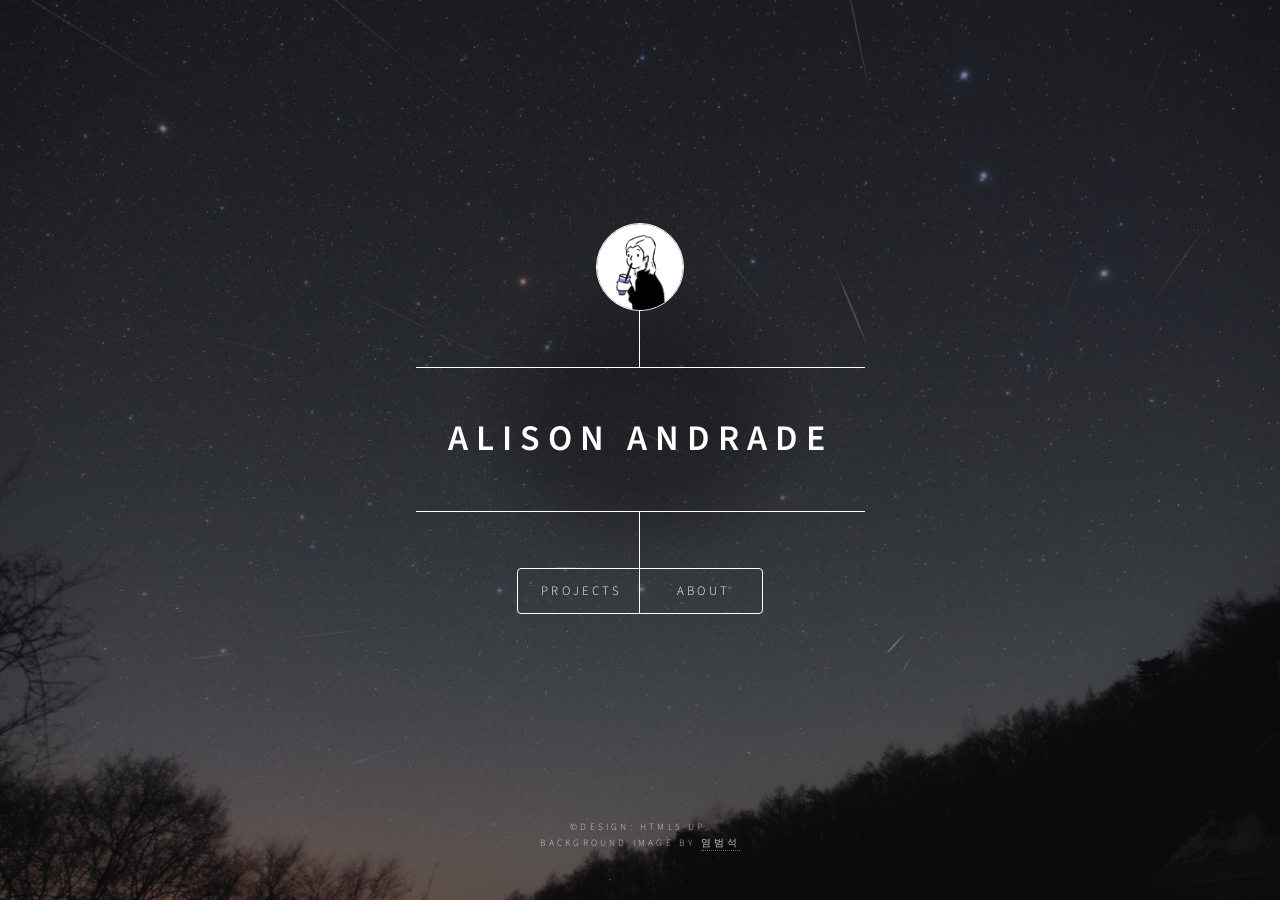
==== commit cdfcc23e: "Update index.html" ====
--- a/index.html
+++ b/index.html
@@ -24,7 +24,7 @@
 						</div>
 						<div class="content">
 							<div class="inner">
-								<h1>&nbsp;&nbsp;&nbsp;Alison Andrade&nbsp;&nbsp;&nbsp;</h1>
+								<h1>Alison Andrade</h1>
 							</div>
 						</div>
 						<nav>
@@ -62,7 +62,7 @@
 								<h4><a href="https://github.com/alisonands/Case-Study-A-data-driven-investment-analysis/tree/main">
 									Case Study: A Data-Driven Investment Analysis</a></h4>
 								<span><a href="https://github.com/alisonands/Case-Study-A-data-driven-investment-analysis/tree/main"><img src="images/in-analysis.jpg" alt="" style="width: 30%; float: left; padding-right: 10px;padding-bottom: 10px;"/></a></span>
-								<p style="padding-left: 50px;">This project looks at the performance of the stock market tech sector on the Nasdaq index, 
+								<p>This project looks at the performance of the stock market tech sector on the Nasdaq index, 
 									analyzing the relationship between Operating Cash Flow and Capex, and it's effect on overall returns.
 								</p><br>
 								
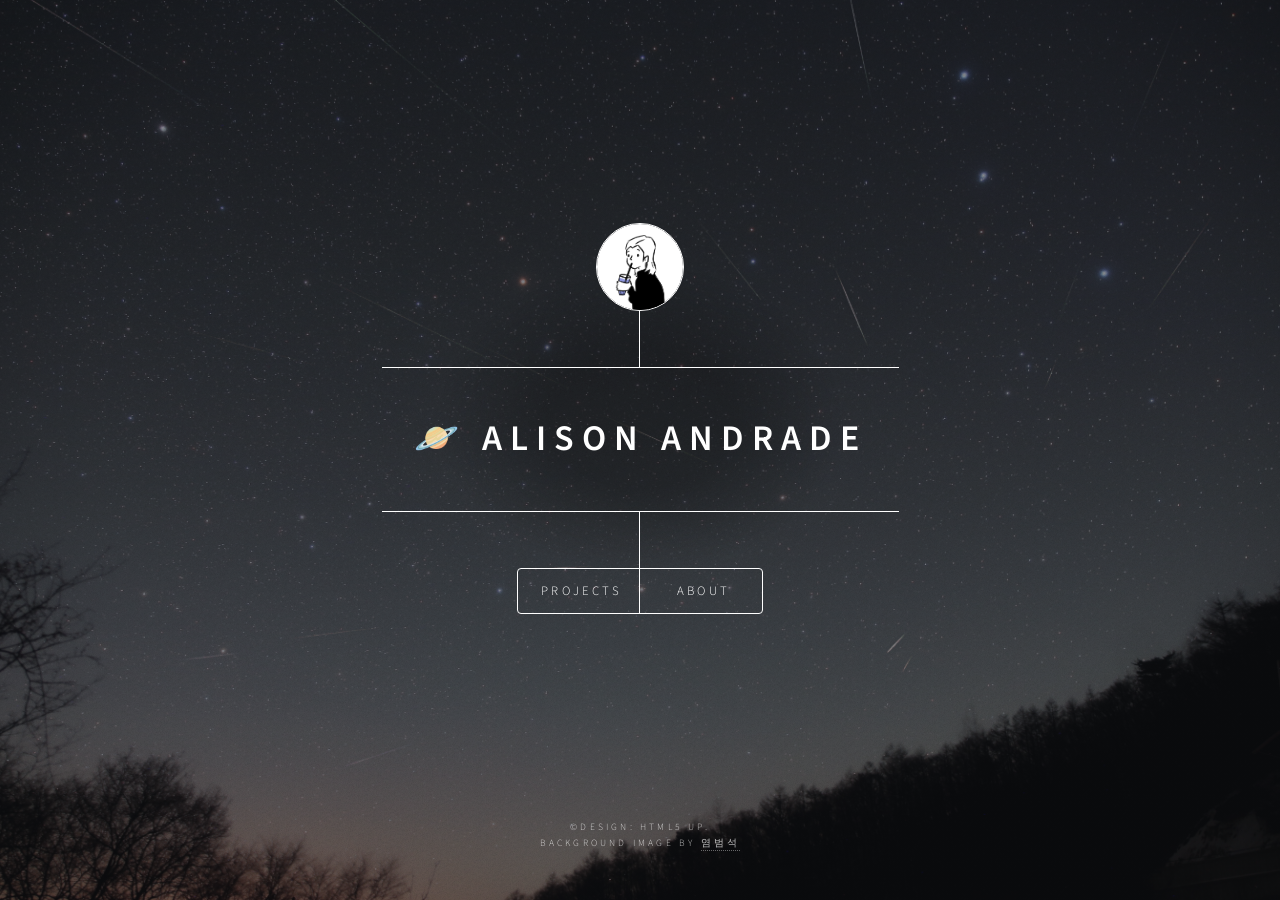
==== commit 5b775267: "Update index.html" ====
--- a/index.html
+++ b/index.html
@@ -24,7 +24,7 @@
 						</div>
 						<div class="content">
 							<div class="inner">
-								<h1>Alison Andrade</h1>
+								<h1>🪐 Alison Andrade</h1>
 							</div>
 						</div>
 						<nav>
@@ -54,7 +54,7 @@
 								
 								<h2 class="major">Projects</h2>
 
-								<h4><a href="docs/Andrade_M_field_orientation.pdf">Polametric Observations of Magnetic Fields  in Star Forming Region</a></h4>
+								<h4><a href="docs/Andrade_M_field_orientation.pdf">Polametric Observations of Magnetic Fields  in Star Forming Regions</a></h4>
 								<span class="image main"><a href="docs/Andrade_M_field_orientation.pdf"><img src="images/Vela-C.png"/></a></span>
 								<p>My undergraduate thesis project analysed polarimetric observations of Vela C and Orion A molecular 
 									clouds, to understand their magnetic field structures and their relationships with column density.</p>
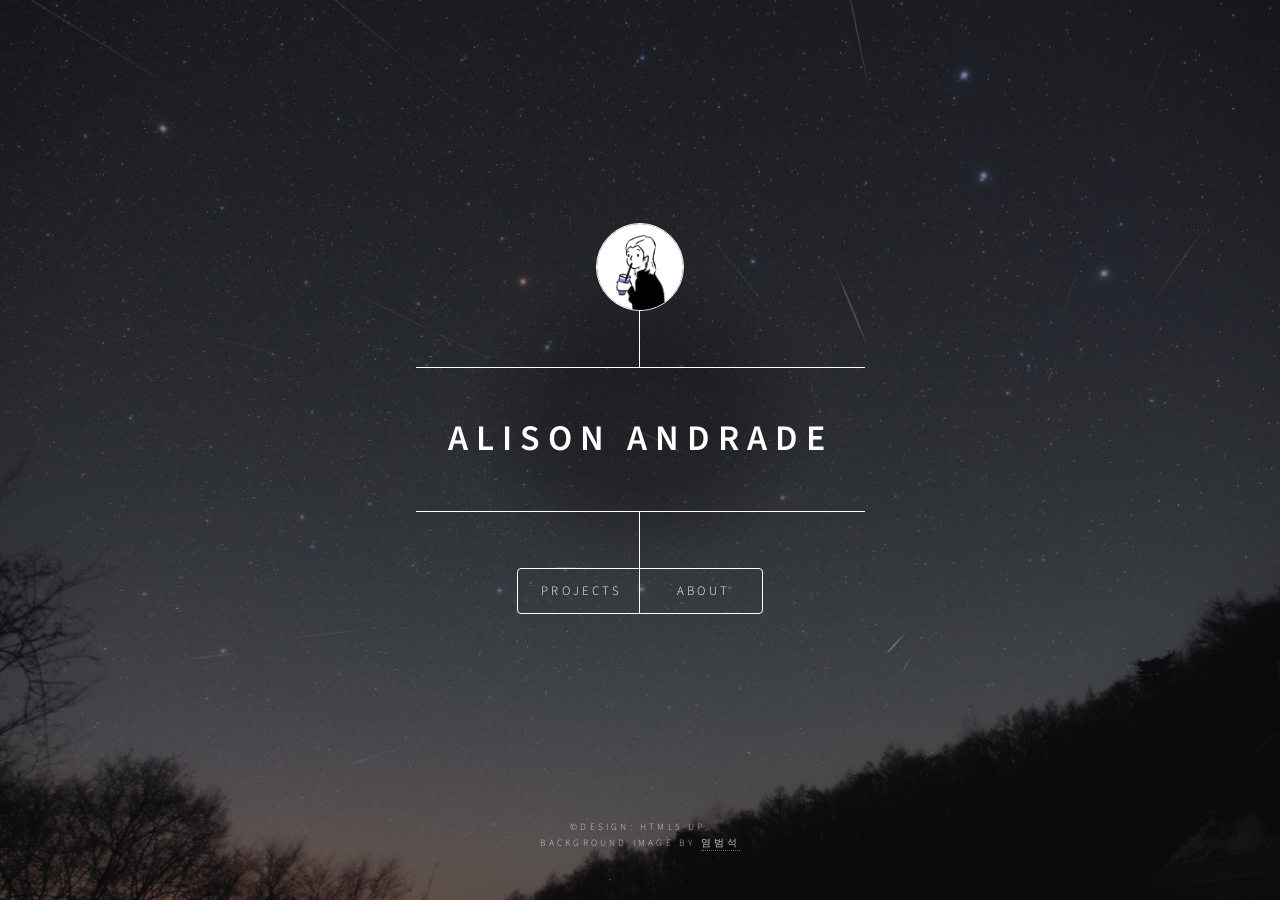
==== commit 87aaea79: "Update index.html" ====
--- a/index.html
+++ b/index.html
@@ -6,7 +6,7 @@
 -->
 <html>
 	<head>
-		<title></title>
+		<title>🪐 Alison Andrade</title>
 		<meta charset="utf-8" />
 		<meta name="viewport" content="width=device-width, initial-scale=1, user-scalable=no" />
 		<link rel="stylesheet" href="assets/css/main.css" />
@@ -24,7 +24,7 @@
 						</div>
 						<div class="content">
 							<div class="inner">
-								<h1>🪐 Alison Andrade</h1>
+								<h1>Alison Andrade</h1>
 							</div>
 						</div>
 						<nav>
